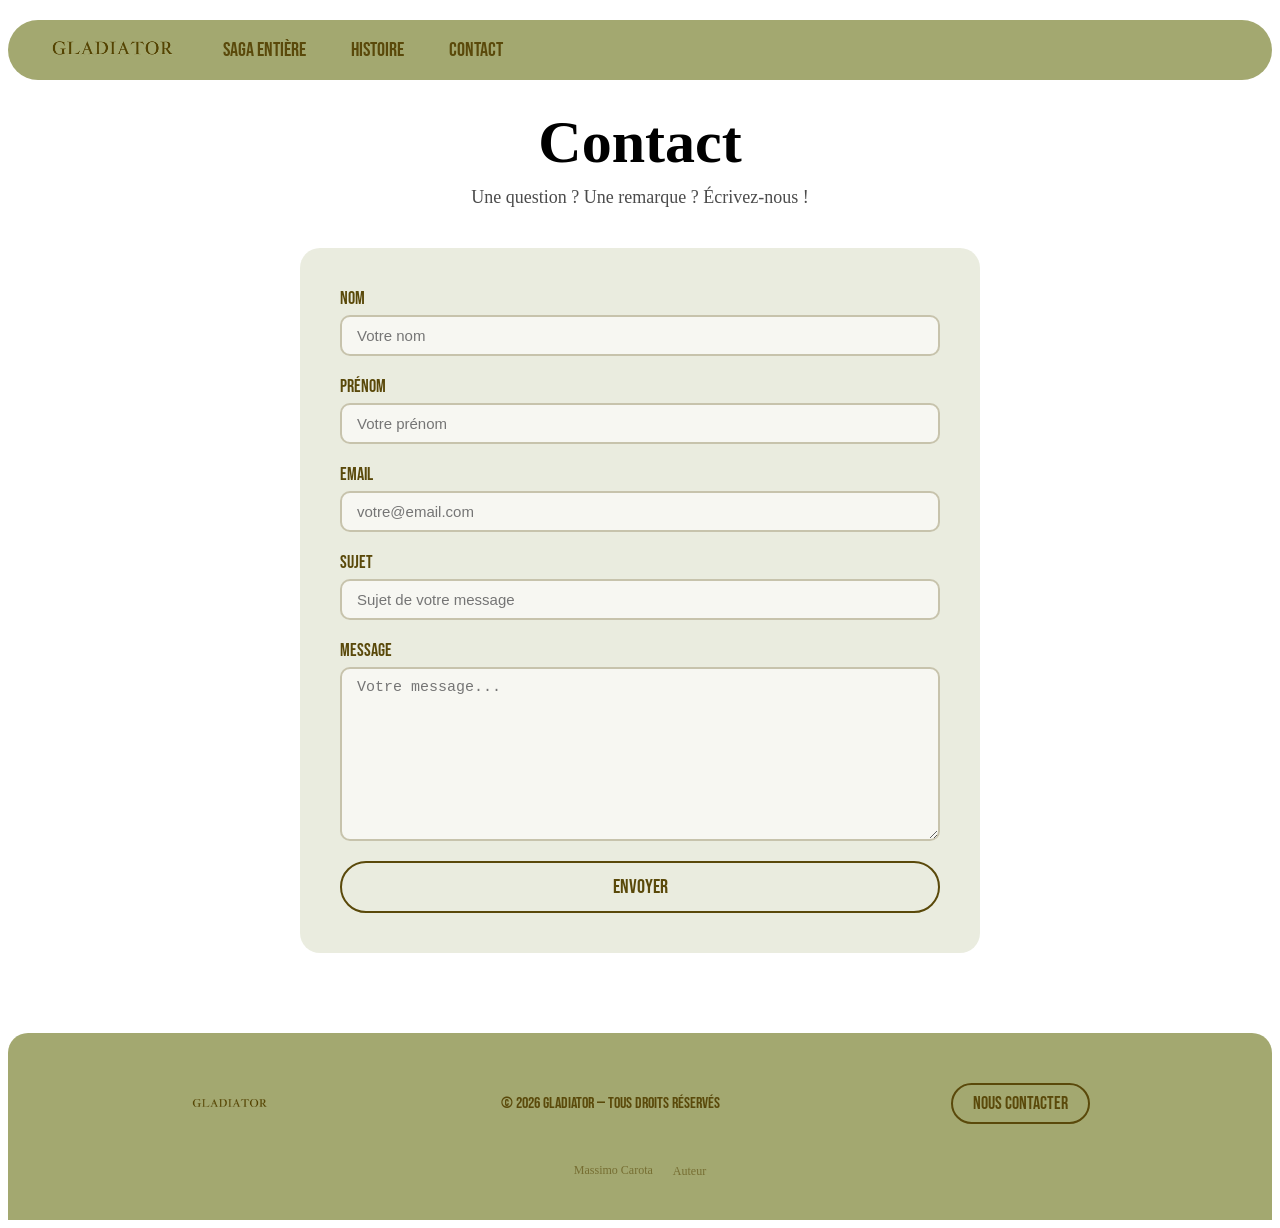
==== Site_projet/Contact.html @ f1af2fa3 "Add files via upload" ====
<!DOCTYPE html>
<html lang="fr">
<head>
    <meta charset="UTF-8">
    <meta name="viewport" content="width=device-width, initial-scale=1.0">
    <title>Gladiator - Contact</title>
    <link rel="stylesheet" href="stylesiteprojet.css">
    <link rel="preconnect" href="https://fonts.googleapis.com">
    <link rel="preconnect" href="https://fonts.gstatic.com" crossorigin>
    <link href="https://fonts.googleapis.com/css2?family=Bebas+Neue&display=swap" rel="stylesheet">
</head>
<body>

    
    <div class="saga_entière">
        <a href="Accueil.html">
            <img src="Gladiator_logo.png" width="130px" alt="Logo Gladiator">
        </a>
        <a href="Saga_entiere.html" class="lien_nav">Saga entière</a>
        <a href="Histoire.html" class="lien_nav">Histoire</a>
        <a href="Contact.html" class="lien_nav">Contact</a>
    </div>

   
    <div class="contenu">

        <h1 class="Titre_Accueil">Contact</h1>
        <p class="contact_intro">Une question ? Une remarque ? Écrivez-nous !</p>

        
        <div class="formulaire_container">

            <div class="champ">
                <label class="champ_label" for="nom">Nom</label>
                <input class="champ_input" type="text" id="nom" placeholder="Votre nom">
            </div>

            <div class="champ">
                <label class="champ_label" for="prenom">Prénom</label>
                <input class="champ_input" type="text" id="prenom" placeholder="Votre prénom">
            </div>

            <div class="champ">
                <label class="champ_label" for="email">Email</label>
                <input class="champ_input" type="email" id="email" placeholder="votre@email.com">
            </div>

            <div class="champ">
                <label class="champ_label" for="sujet">Sujet</label>
                <input class="champ_input" type="text" id="sujet" placeholder="Sujet de votre message">
            </div>

            <div class="champ">
                <label class="champ_label" for="message">Message</label>
                <textarea class="champ_textarea" id="message" placeholder="Votre message..."></textarea>
            </div>

            <button class="formulaire_bouton">Envoyer</button>

        </div>

    </div>


    <footer class="footer">
        <div class="footer_contenu">
            <img src="Gladiator_logo.png" width="80px" alt="Logo Gladiator">
            <p class="footer_texte">© 2026 Gladiator — Tous droits réservés</p>
            <a href="Contact.html" class="footer_bouton">Nous contacter</a>
        </div>
        <div class="footer_bas">
            <p class="footer_auteur">Massimo Carota</p>
            <a href="Auteur.html" class="footer_lien_auteur">Auteur</a>
        </div>
    </footer>

</body>
</html>
---- Site_projet/stylesiteprojet.css ----
.saga_entière {
    background-color: rgba(152, 158, 95, 0.89);
    border-radius: 50px;
    height: 60px;
    display: flex;
    align-items: center;
    gap: 45px;
    padding: 0 40px;
    position: sticky;
    top: 20px;
    z-index: 2;
    margin: auto;
}

.lien_nav {
    font-family: 'Bebas Neue', sans-serif;
    font-size: 20px;
    color: rgb(90, 73, 10);
    text-decoration: none;
}

.lien_nav:hover {
    opacity: 0.7;
}


.banniere {
    display: block;
    width: 100%;
    border-radius: 10px;
    margin-top: 10px;
}


.contenu {
    max-width: 900px;
    margin: 40px auto;
    padding: 0 20px;
}


.Titre_Accueil {
    font-family: Cambria, Georgia, serif;
    font-size: 60px;
    text-align: center;
    margin-bottom: 30px;
}

.image_gladiator_accueil {
    display: block;
    margin: 0 auto 40px auto;
    border-radius: 25px;
}


.nom_personnage {
    font-size: 32px;
    margin-bottom: 15px;
}

.section_personnage {
    overflow: hidden;
    margin-bottom: 60px;
}

.image_personnage {
    float: right;
    border-radius: 50%;
    width: 300px;
    margin-left: 20px;
    margin-bottom: 10px;
}

.texte_personnage {
    font-size: 16px;
    line-height: 1.7;
}


.footer {
    background-color: rgba(152, 158, 95, 0.89);
    border-radius: 20px 20px 0 0;
    margin-top: 80px;
    padding: 30px 20px;
}

.footer_contenu {
    max-width: 900px;
    margin: auto;
    display: flex;
    align-items: center;
    justify-content: space-between;
}

.footer_texte {
    font-family: 'Bebas Neue', sans-serif;
    font-size: 16px;
    color: rgb(90, 73, 10);
}

.footer_bouton {
    font-family: 'Bebas Neue', sans-serif;
    font-size: 18px;
    color: rgb(90, 73, 10);
    text-decoration: none;
    border: 2px solid rgb(90, 73, 10);
    padding: 8px 20px;
    border-radius: 50px;
    transition: 0.3s;
}

.footer_bouton:hover {
    background-color: rgb(90, 73, 10);
    color: rgba(152, 158, 95, 0.89);
}

.footer_auteur {
    text-align: center;
    font-size: 12px;
    color: rgb(90, 73, 10);
    margin-top: 10px;
    opacity: 0.6;
}


.films_grid {
    display: flex;
    gap: 40px;
    margin-top: 40px;
    margin-bottom: 60px;
}

.film_carte {
    flex: 1;
}

.film_titre {
    font-size: 20px;
    font-weight: bold;
    margin-bottom: 10px;
}

.film_texte {
    font-size: 15px;
    line-height: 1.6;
    margin-bottom: 15px;
}

.film_affiche {
    width: 100%;
    border-radius: 10px;
}


.citations_section {
    background-color: rgba(152, 158, 95, 0.2);
    border-radius: 20px;
    padding: 30px 40px;
    margin-bottom: 60px;
}

.citations_intro {
    font-size: 30px;
    margin-bottom: 20px;
}

.citation {
    font-size: 22px;
    font-weight: bold;
    margin: 40px 0;
    border-left: none;
}
.video_container video {
    display: block;
    width: 100%;
    border-radius: 15px;
}

.footer_bas {
    display: flex;
    justify-content: center;
    align-items: center;
    gap: 20px;
    margin-top: 10px;
}

.footer_lien_auteur {
    font-size: 12px;
    color: rgb(90, 73, 10);
    opacity: 0.6;
    text-decoration: none;
}

.footer_lien_auteur:hover {
    opacity: 1;
    text-decoration: underline;
}


.contact_intro {
    text-align: center;
    font-size: 18px;
    opacity: 0.7;
    margin-bottom: 40px;
    margin-top: -20px;
}

.formulaire_container {
    background-color: rgba(152, 158, 95, 0.2);
    border-radius: 20px;
    padding: 40px;
    max-width: 600px;
    margin: 0 auto 60px auto;
    display: flex;
    flex-direction: column;
    gap: 20px;
}

.champ {
    display: flex;
    flex-direction: column;
    gap: 6px;
}

.champ_label {
    font-family: 'Bebas Neue', sans-serif;
    font-size: 18px;
    color: rgb(90, 73, 10);
}

.champ_input {
    padding: 10px 15px;
    border-radius: 10px;
    border: 2px solid rgba(90, 73, 10, 0.3);
    background-color: rgba(255, 255, 255, 0.6);
    font-size: 15px;
    outline: none;
    transition: 0.3s;
}

.champ_input:focus {
    border-color: rgb(90, 73, 10);
    background-color: white;
}

.champ_textarea {
    padding: 10px 15px;
    border-radius: 10px;
    border: 2px solid rgba(90, 73, 10, 0.3);
    background-color: rgba(255, 255, 255, 0.6);
    font-size: 15px;
    outline: none;
    transition: 0.3s;
    height: 150px;
    resize: vertical;
}

.champ_textarea:focus {
    border-color: rgb(90, 73, 10);
    background-color: white;
}

.formulaire_bouton {
    font-family: 'Bebas Neue', sans-serif;
    font-size: 20px;
    color: rgb(90, 73, 10);
    background-color: transparent;
    border: 2px solid rgb(90, 73, 10);
    padding: 12px;
    border-radius: 50px;
    cursor: pointer;
    transition: 0.3s;
}

.formulaire_bouton:hover {
    background-color: rgb(90, 73, 10);
    color: rgba(152, 158, 95, 0.89);
}
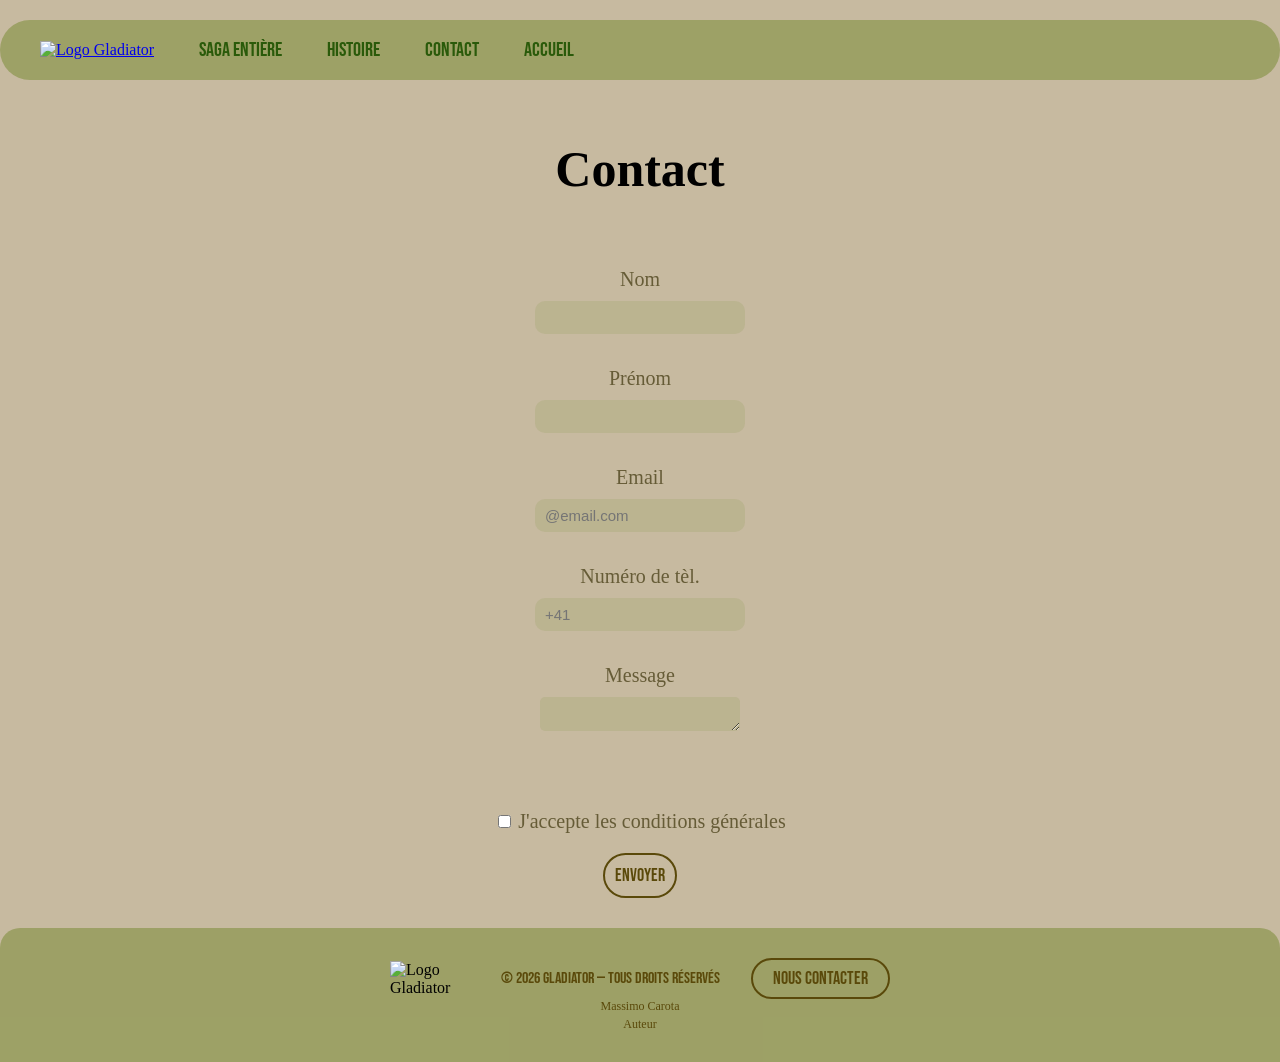
==== commit 6eb074d2: "Add files via upload" ====
--- a/Site_projet/Contact.html
+++ b/Site_projet/Contact.html
@@ -8,71 +8,52 @@
     <link rel="preconnect" href="https://fonts.googleapis.com">
     <link rel="preconnect" href="https://fonts.gstatic.com" crossorigin>
     <link href="https://fonts.googleapis.com/css2?family=Bebas+Neue&display=swap" rel="stylesheet">
+    <link rel="icon" type="image/jpg" href="faviconlogo.jpg">
 </head>
 <body>
-
-    
     <div class="saga_entière">
-        <a href="Accueil.html">
-            <img src="Gladiator_logo.png" width="130px" alt="Logo Gladiator">
+        <a href="index.html">
+            <img src="./dossier_photos/Gladiator_logo.png" width="130px" alt="Logo Gladiator">
         </a>
         <a href="Saga_entiere.html" class="lien_nav">Saga entière</a>
         <a href="Histoire.html" class="lien_nav">Histoire</a>
         <a href="Contact.html" class="lien_nav">Contact</a>
+        <a href="index.html" class="lien_nav">Accueil</a>
     </div>
+    <div>
 
-   
-    <div class="contenu">
+        <h1 class="contact_titre">Contact</h1>
 
-        <h1 class="Titre_Accueil">Contact</h1>
-        <p class="contact_intro">Une question ? Une remarque ? Écrivez-nous !</p>
-
-        
-        <div class="formulaire_container">
-
-            <div class="champ">
-                <label class="champ_label" for="nom">Nom</label>
-                <input class="champ_input" type="text" id="nom" placeholder="Votre nom">
-            </div>
-
-            <div class="champ">
-                <label class="champ_label" for="prenom">Prénom</label>
-                <input class="champ_input" type="text" id="prenom" placeholder="Votre prénom">
-            </div>
-
-            <div class="champ">
-                <label class="champ_label" for="email">Email</label>
-                <input class="champ_input" type="email" id="email" placeholder="votre@email.com">
-            </div>
-
-            <div class="champ">
-                <label class="champ_label" for="sujet">Sujet</label>
-                <input class="champ_input" type="text" id="sujet" placeholder="Sujet de votre message">
-            </div>
-
-            <div class="champ">
-                <label class="champ_label" for="message">Message</label>
-                <textarea class="champ_textarea" id="message" placeholder="Votre message..."></textarea>
-            </div>
-
-            <button class="formulaire_bouton">Envoyer</button>
-
+        <div class="formulaire_simple">
+            <form>
+            <label class="label_simple" type="text">Nom</label>
+            <input class="input_simple" required title="Mettez votre Nom">
+            <label class="label_simple"><br>Prénom</label>
+            <input class="input_simple" required title="Mettez votre Prénom">
+            <label class="label_simple" ><br>Email</label>
+            <input class="input_simple" type="email"required placeholder="@email.com"title="Mettez votre Email">
+            <label class="label_simple"><br>Numéro de tèl.</label>
+            <input class="input_simple" type="number"required placeholder="+41" title="Mettez votre Numéro de tèl.">
+            <label class="label_simple"><br>Message</label>
+            <textarea required title="Mettez votre Message"></textarea><br>
+            <input type="checkbox" required class="label_simple_check">
+            <label class="label_simple_check">J'accepte les conditions générales</label><br>
+            <input type="submit" value="Envoyer" class="bouton_simple"></button>
+            </form>
         </div>
 
     </div>
 
-
-    <footer class="footer">
-        <div class="footer_contenu">
-            <img src="Gladiator_logo.png" width="80px" alt="Logo Gladiator">
-            <p class="footer_texte">© 2026 Gladiator — Tous droits réservés</p>
-            <a href="Contact.html" class="footer_bouton">Nous contacter</a>
-        </div>
-        <div class="footer_bas">
-            <p class="footer_auteur">Massimo Carota</p>
-            <a href="Auteur.html" class="footer_lien_auteur">Auteur</a>
-        </div>
-    </footer>
-
+<footer class="footer">
+    <div class="footer_contenu">
+        <img src="./dossier_photos/Gladiator_logo.png" width="80px" alt="Logo Gladiator">
+        <p class="footer_texte">© 2026 Gladiator — Tous droits réservés</p>
+        <a href="Contact.html" class="footer_bouton">Nous contacter</a>
+    </div>
+    <div class="footer_bas">
+        <p class="footer_auteur">Massimo Carota</p>
+        <a href="Auteur.html" class="footer_lien_auteur">Auteur</a>
+    </div>
+</footer>
 </body>
 </html>
--- a/Site_projet/stylesiteprojet.css
+++ b/Site_projet/stylesiteprojet.css
@@ -1,4 +1,9 @@
 
+body{
+    margin: auto;
+    align-items: center;
+    background-color: rgb(199, 186, 160);
+}
 .saga_entière {
     background-color: rgba(152, 158, 95, 0.89);
     border-radius: 50px;
@@ -16,68 +21,70 @@
 .lien_nav {
     font-family: 'Bebas Neue', sans-serif;
     font-size: 20px;
-    color: rgb(90, 73, 10);
+    color: rgb(42, 90, 10);
     text-decoration: none;
 }
 
 .lien_nav:hover {
-    opacity: 0.7;
-}
-
+    color:blue
+}
 
 .banniere {
+    position: relative;
     display: block;
     width: 100%;
     border-radius: 10px;
     margin-top: 10px;
-}
-
-
-.contenu {
-    max-width: 900px;
-    margin: 40px auto;
-    padding: 0 20px;
-}
+    top: 10px;
+}
+
 
 
 .Titre_Accueil {
     font-family: Cambria, Georgia, serif;
     font-size: 60px;
     text-align: center;
-    margin-bottom: 30px;
+    
 }
 
 .image_gladiator_accueil {
     display: block;
-    margin: 0 auto 40px auto;
+    margin: 40px auto;
     border-radius: 25px;
 }
-
 
 .nom_personnage {
     font-size: 32px;
-    margin-bottom: 15px;
-}
-
-.section_personnage {
-    overflow: hidden;
-    margin-bottom: 60px;
+    margin: 30px;
 }
 
 .image_personnage {
     float: right;
     border-radius: 50%;
-    width: 300px;
+    width: 180px;
+    height: auto;
     margin-left: 20px;
     margin-bottom: 10px;
 }
 
 .texte_personnage {
+    position: relative;
+    margin-left: 80px;
     font-size: 16px;
     line-height: 1.7;
 }
 
-
+.histoire_section_titre{
+    margin-left: 30px;
+}
+
+.histoire_texte{
+    margin-left: 80px;
+}
+
+.anecdotes{
+    margin-left: 30px;
+}
 .footer {
     background-color: rgba(152, 158, 95, 0.89);
     border-radius: 20px 20px 0 0;
@@ -86,17 +93,17 @@
 }
 
 .footer_contenu {
-    max-width: 900px;
+    width: 500px;
     margin: auto;
     display: flex;
     align-items: center;
-    justify-content: space-between;
 }
 
 .footer_texte {
     font-family: 'Bebas Neue', sans-serif;
     font-size: 16px;
     color: rgb(90, 73, 10);
+    margin: auto;
 }
 
 .footer_bouton {
@@ -107,7 +114,7 @@
     border: 2px solid rgb(90, 73, 10);
     padding: 8px 20px;
     border-radius: 50px;
-    transition: 0.3s;
+    
 }
 
 .footer_bouton:hover {
@@ -116,13 +123,29 @@
 }
 
 .footer_auteur {
-    text-align: center;
+    position: relative;
+    margin: auto;
     font-size: 12px;
     color: rgb(90, 73, 10);
-    margin-top: 10px;
-    opacity: 0.6;
-}
-
+}
+
+.footer_bas {
+    text-align: center;
+    margin: auto;
+}
+
+.footer_lien_auteur {
+    position: relative;
+    margin: auto;
+    font-size: 12px;
+    color: rgb(90, 73, 10);
+    text-decoration: none;
+    
+}
+
+.footer_lien_auteur:hover {
+    color: blue
+}
 
 .films_grid {
     display: flex;
@@ -131,150 +154,204 @@
     margin-bottom: 60px;
 }
 
-.film_carte {
-    flex: 1;
-}
 
 .film_titre {
+    font-size:35px;
+    text-align: center;
+    font-weight: bold;
+    margin-bottom: 10px;
+}
+
+.film_texte {
     font-size: 20px;
-    font-weight: bold;
-    margin-bottom: 10px;
-}
-
-.film_texte {
-    font-size: 15px;
     line-height: 1.6;
-    margin-bottom: 15px;
-}
+    
+}
+
 
 .film_affiche {
-    width: 100%;
+    width: 300px;
     border-radius: 10px;
+    position: relative;
+    margin-left: 280px;
 }
 
 
 .citations_section {
     background-color: rgba(152, 158, 95, 0.2);
     border-radius: 20px;
-    padding: 30px 40px;
+    padding: 40px;
     margin-bottom: 60px;
 }
 
 .citations_intro {
     font-size: 30px;
-    margin-bottom: 20px;
 }
 
 .citation {
     font-size: 22px;
     font-weight: bold;
-    margin: 40px 0;
-    border-left: none;
+    margin: 40px 0px;
 }
 .video_container video {
+    height: 500px;
+    width: 1400px;
+    border-radius: 10px;
+}
+
+.nav_side{
+    position: absolute;
+    position: fixed;
+    top: 90px;
+    border: solid;
+    background-color: rgb(162, 170, 113);
+    max-width: 300px;
+    line-height: 2;
+    margin-right: 0px;
+    height: 100%;
+    font-size: 14px;
+
+
+    
+}
+.contact_titre {
+    position: relative;
+    top: 30px;
+    font-size: 50px;
+    text-align: center;
+    margin: auto;
+    margin: 50px;
+}
+
+.label_simple {
+    font-size: 20px;
+    color: rgb(102, 92, 55);
     display: block;
-    width: 100%;
-    border-radius: 15px;
-}
-
-.footer_bas {
-    display: flex;
-    justify-content: center;
+    margin: 10px;
+}
+
+.label_simple_check{
+    position: relative;
+    color: rgb(102, 92, 55);
+    display: inline;
+    font-size: 20px;
+    margin-top: 80px;
+}
+
+.input_simple {
+    padding: 8px 10px;
+    border: none;
+    border-radius: 10px;
+    background-color: rgba(152, 158, 95, 0.25);
+    font-size: 15px;
+    outline: none;
+}
+
+.formulaire_simple{
+    position: relative;
+    margin: auto;
+    text-align: center;
+    top: 50px;
+}
+
+textarea {
+    height: 30px;
+    border: none;
+    border-radius: 5px;
+    background-color: rgba(152, 158, 95, 0.25);
+    font-size: 15px;
+}
+
+.bouton_simple {
+    margin-top: 20px;
+    padding: 10px;
+    font-family: 'Bebas Neue', sans-serif;
+    font-size: 18px;
+    color: rgb(90, 73, 10);
+    background-color: transparent;
+    border: 2px solid rgb(90, 73, 10);
+    border-radius: 50px;
+}
+
+.bouton_simple:hover {
+    background-color: rgb(90, 73, 10);
+    color: rgba(152, 158, 95, 0.89);
+}
+
+.auteur_profil {
+    display: flex;
     align-items: center;
-    gap: 20px;
-    margin-top: 10px;
-}
-
-.footer_lien_auteur {
-    font-size: 12px;
-    color: rgb(90, 73, 10);
-    opacity: 0.6;
-    text-decoration: none;
-}
-
-.footer_lien_auteur:hover {
-    opacity: 1;
-    text-decoration: underline;
-}
-
-
-.contact_intro {
-    text-align: center;
-    font-size: 18px;
-    opacity: 0.7;
-    margin-bottom: 40px;
-    margin-top: -20px;
-}
-
-.formulaire_container {
-    background-color: rgba(152, 158, 95, 0.2);
+    background-color: rgba(65, 71, 3, 0.15);
     border-radius: 20px;
     padding: 40px;
-    max-width: 600px;
-    margin: 0 auto 60px auto;
+    margin: 50px;
+}
+
+.auteur_photo {
+    width: 164px;
+    border-radius: 100%;
+}
+
+.auteur_info_titre {
+    font-size: 30px;
+    font-weight: bold;
+    margin-bottom: 10px;
+    margin-left: 36px;
+}
+
+.auteur_bio {
+    font-size: 15px;
+    line-height: 1.9;
+    margin-left: 40px;
+}
+
+.auteur_deux_colonnes {
+    display: flex;
+}
+
+.auteur_section_titre {
+    font-size: 18px;
+    font-weight: bold;
+    margin-bottom: 16px;
+    margin-left: 30px;
+}
+
+.auteur_texte {
+    font-size: 15px;
+    line-height: 1.7;
+    margin-left: 30px;
+}
+
+
+.auteur_grand_titre {
+    font-size: 32px;
+    font-weight: bold;
+    margin-bottom: 20px;
+    text-align: center;
+}
+
+.auteur_liste {
     display: flex;
     flex-direction: column;
-    gap: 20px;
-}
-
-.champ {
-    display: flex;
-    flex-direction: column;
-    gap: 6px;
-}
-
-.champ_label {
-    font-family: 'Bebas Neue', sans-serif;
-    font-size: 18px;
-    color: rgb(90, 73, 10);
-}
-
-.champ_input {
-    padding: 10px 15px;
-    border-radius: 10px;
-    border: 2px solid rgba(90, 73, 10, 0.3);
-    background-color: rgba(255, 255, 255, 0.6);
-    font-size: 15px;
-    outline: none;
-    transition: 0.3s;
-}
-
-.champ_input:focus {
-    border-color: rgb(90, 73, 10);
-    background-color: white;
-}
-
-.champ_textarea {
-    padding: 10px 15px;
-    border-radius: 10px;
-    border: 2px solid rgba(90, 73, 10, 0.3);
-    background-color: rgba(255, 255, 255, 0.6);
-    font-size: 15px;
-    outline: none;
-    transition: 0.3s;
-    height: 150px;
-    resize: vertical;
-}
-
-.champ_textarea:focus {
-    border-color: rgb(90, 73, 10);
-    background-color: white;
-}
-
-.formulaire_bouton {
-    font-family: 'Bebas Neue', sans-serif;
-    font-size: 20px;
-    color: rgb(90, 73, 10);
-    background-color: transparent;
-    border: 2px solid rgb(90, 73, 10);
-    padding: 12px;
-    border-radius: 50px;
-    cursor: pointer;
-    transition: 0.3s;
-}
-
-.formulaire_bouton:hover {
-    background-color: rgb(90, 73, 10);
-    color: rgba(152, 158, 95, 0.89);
-}
-
+    gap: 15px;
+}
+
+.auteur_item {
+    display: flex;
+    background-color: rgba(65, 71, 3, 0.15);
+    border-radius: 100px;
+    padding: 15px 20px;
+    display: block;
+    text-align: center;
+}
+
+.auteur_item_titre {
+    font-weight: bold;
+    font-size: 17px;
+    margin-bottom: 8px;
+}
+
+.auteur_item_texte {
+    font-size: 14px;
+    color: rgba(0, 0, 0, 0.589);
+}
